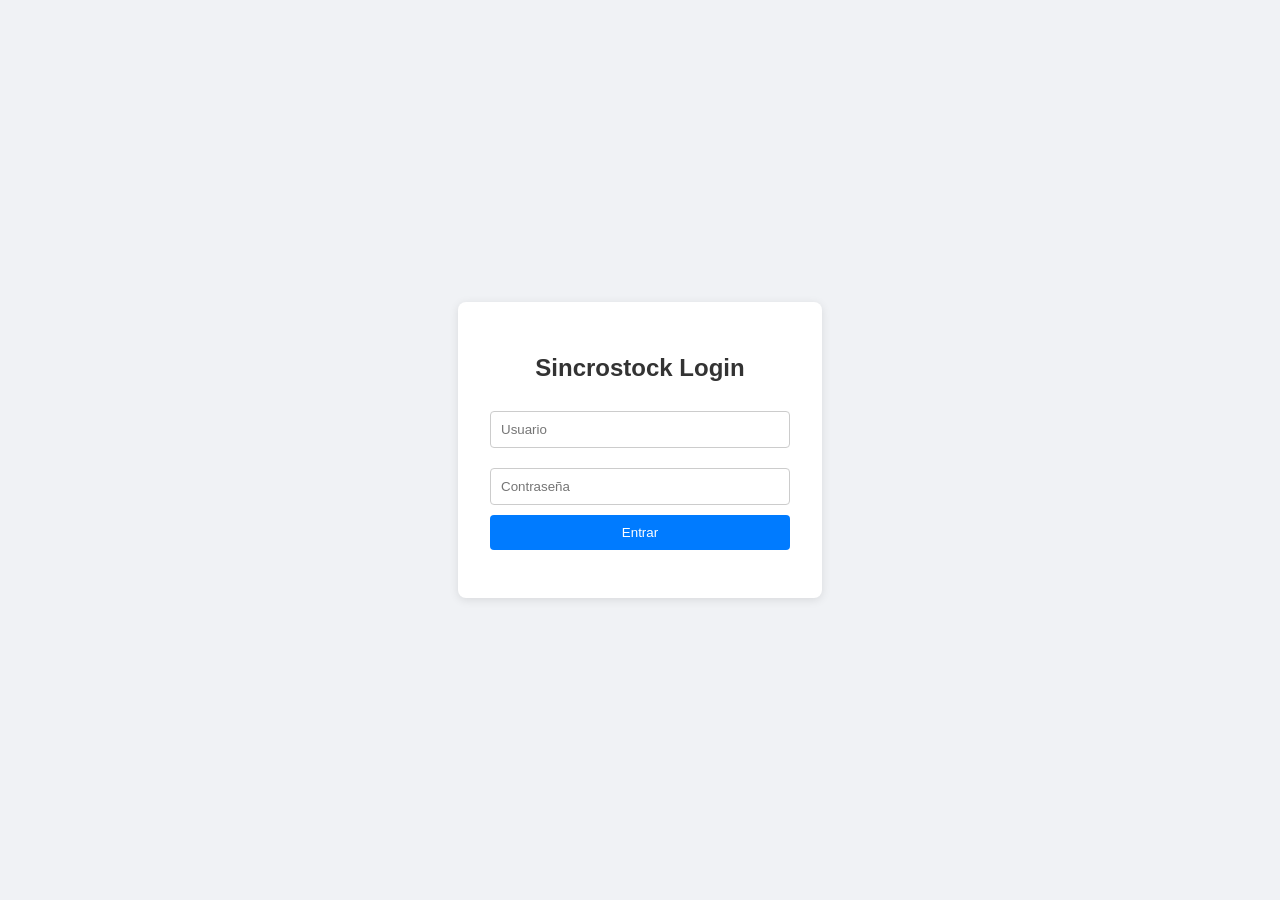
==== cliente_frontend/index.html @ 3954f272 "cumple Director: CRUD Articulos #2 Se ha desarrollado la funcionalidad CRUD sobre el modelo de artíc" ====
<html>

<head>


<link rel="stylesheet" href="css/index.css">

</head>

<body>




<div class="login-div">
        <h2>Sincrostock Login</h2>
        <form id="login-form">
            <input type="text" id="userInput" placeholder="Usuario" required>
            <input type="password" id="passInput" placeholder="Contraseña" required>
            <button type="button" id="btn-login">Entrar</button>
        </form>
</div>
    
    
   <script src="js/index.js"></script> 
</body>
</html>
---- cliente_frontend/css/index.css ----
body { font-family: Arial; display: flex; justify-content: center; align-items: center; height: 100vh; margin: 0; background-color: #f0f2f5; }

.login-div { background: white; padding: 2rem; border-radius: 8px; box-shadow: 0 2px 10px rgba(0,0,0,0.1); width: 300px; }
       
 h2 { text-align: center; color: #333; }
 
 input { width: 100%; padding: 10px; margin: 10px 0; border: 1px solid #ccc; border-radius: 4px; box-sizing: border-box; }
 
 button { width: 100%; padding: 10px; background-color: #007bff; color: white; border: none; border-radius: 4px; cursor: pointer; }
 
 button:hover { background-color: #0056b3;
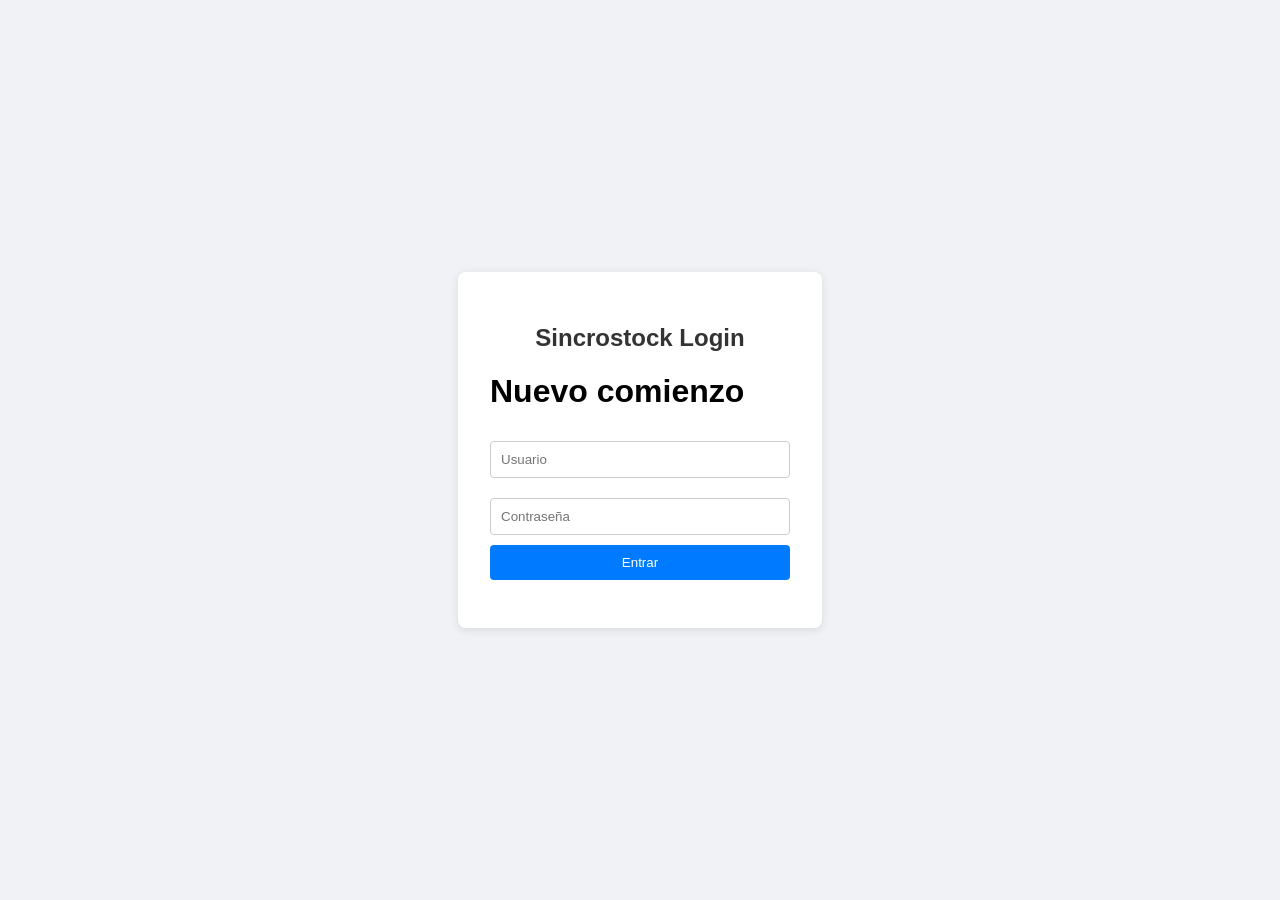
==== commit 947c3751: "Nuevo comienzo, auto" ====
--- a/cliente_frontend/index.html
+++ b/cliente_frontend/index.html
@@ -1,27 +1,28 @@
-<html>
-
-<head>
-
-
-<link rel="stylesheet" href="css/index.css">
-
-</head>
-
-<body>
-
-
-
-
-<div class="login-div">
-        <h2>Sincrostock Login</h2>
-        <form id="login-form">
-            <input type="text" id="userInput" placeholder="Usuario" required>
-            <input type="password" id="passInput" placeholder="Contraseña" required>
-            <button type="button" id="btn-login">Entrar</button>
-        </form>
-</div>
-    
-    
-   <script src="js/index.js"></script> 
-</body>
+<html>
+
+<head>
+
+
+<link rel="stylesheet" href="css/index.css">
+
+</head>
+
+<body>
+
+
+
+
+<div class="login-div">
+        <h2>Sincrostock Login</h2>
+		<h1>Nuevo comienzo</h1>
+        <form id="login-form">
+            <input type="text" id="userInput" placeholder="Usuario" required>
+            <input type="password" id="passInput" placeholder="Contraseña" required>
+            <button type="button" id="btn-login">Entrar</button>
+        </form>
+</div>
+    
+    
+   <script src="js/index.js"></script> 
+</body>
 </html>
--- a/cliente_frontend/css/index.css
+++ b/cliente_frontend/css/index.css
@@ -1,13 +1,13 @@
- 
- 
- body { font-family: Arial; display: flex; justify-content: center; align-items: center; height: 100vh; margin: 0; background-color: #f0f2f5; }
-
-.login-div { background: white; padding: 2rem; border-radius: 8px; box-shadow: 0 2px 10px rgba(0,0,0,0.1); width: 300px; }
-       
- h2 { text-align: center; color: #333; }
- 
- input { width: 100%; padding: 10px; margin: 10px 0; border: 1px solid #ccc; border-radius: 4px; box-sizing: border-box; }
- 
- button { width: 100%; padding: 10px; background-color: #007bff; color: white; border: none; border-radius: 4px; cursor: pointer; }
- 
+ 
+ 
+ body { font-family: Arial; display: flex; justify-content: center; align-items: center; height: 100vh; margin: 0; background-color: #f0f2f5; }
+
+.login-div { background: white; padding: 2rem; border-radius: 8px; box-shadow: 0 2px 10px rgba(0,0,0,0.1); width: 300px; }
+       
+ h2 { text-align: center; color: #333; }
+ 
+ input { width: 100%; padding: 10px; margin: 10px 0; border: 1px solid #ccc; border-radius: 4px; box-sizing: border-box; }
+ 
+ button { width: 100%; padding: 10px; background-color: #007bff; color: white; border: none; border-radius: 4px; cursor: pointer; }
+ 
  button:hover { background-color: #0056b3;
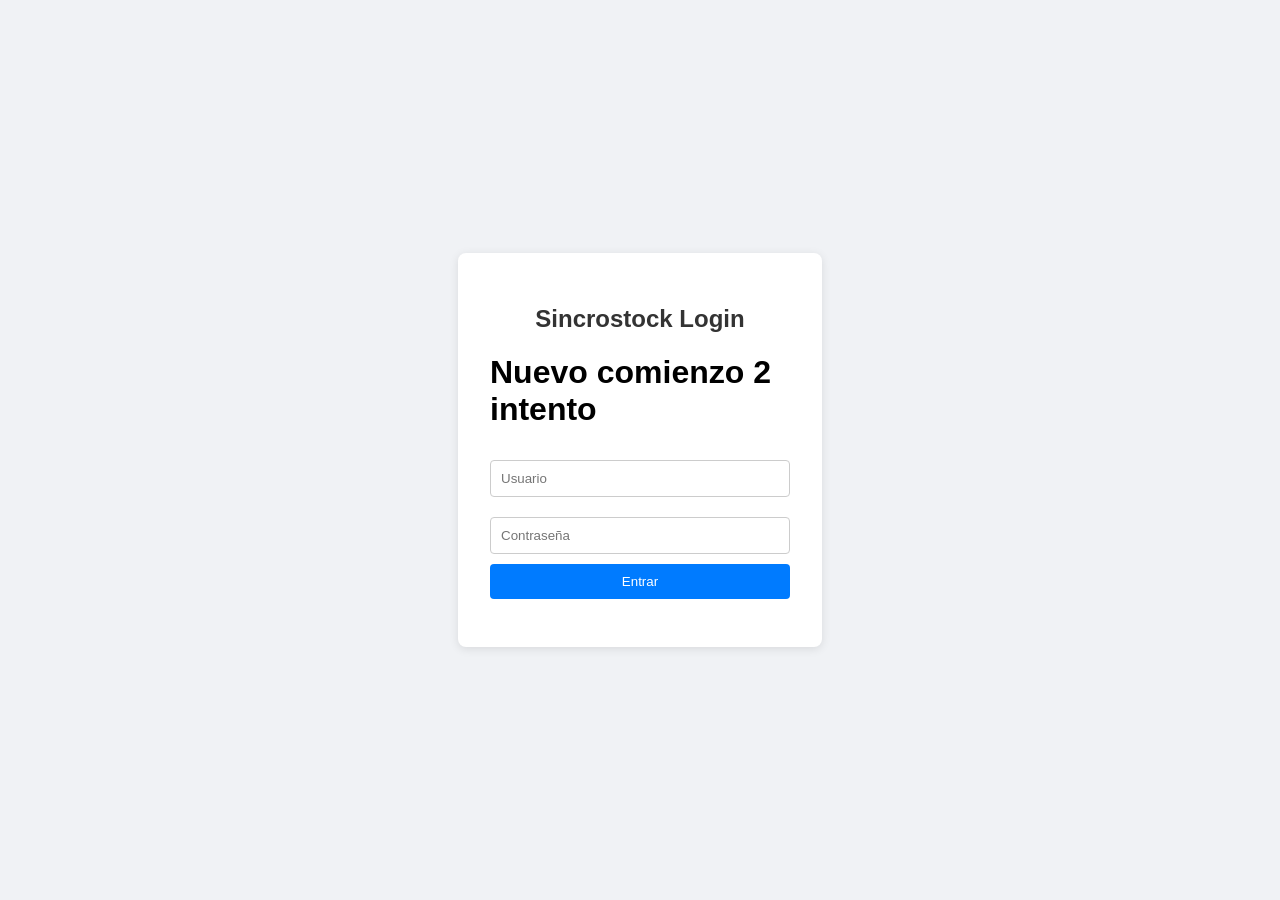
==== commit 61dbdd96: "Intento workflow2" ====
--- a/cliente_frontend/index.html
+++ b/cliente_frontend/index.html
@@ -14,7 +14,7 @@
 
 <div class="login-div">
         <h2>Sincrostock Login</h2>
-		<h1>Nuevo comienzo</h1>
+		<h1>Nuevo comienzo 2 intento</h1>
         <form id="login-form">
             <input type="text" id="userInput" placeholder="Usuario" required>
             <input type="password" id="passInput" placeholder="Contraseña" required>
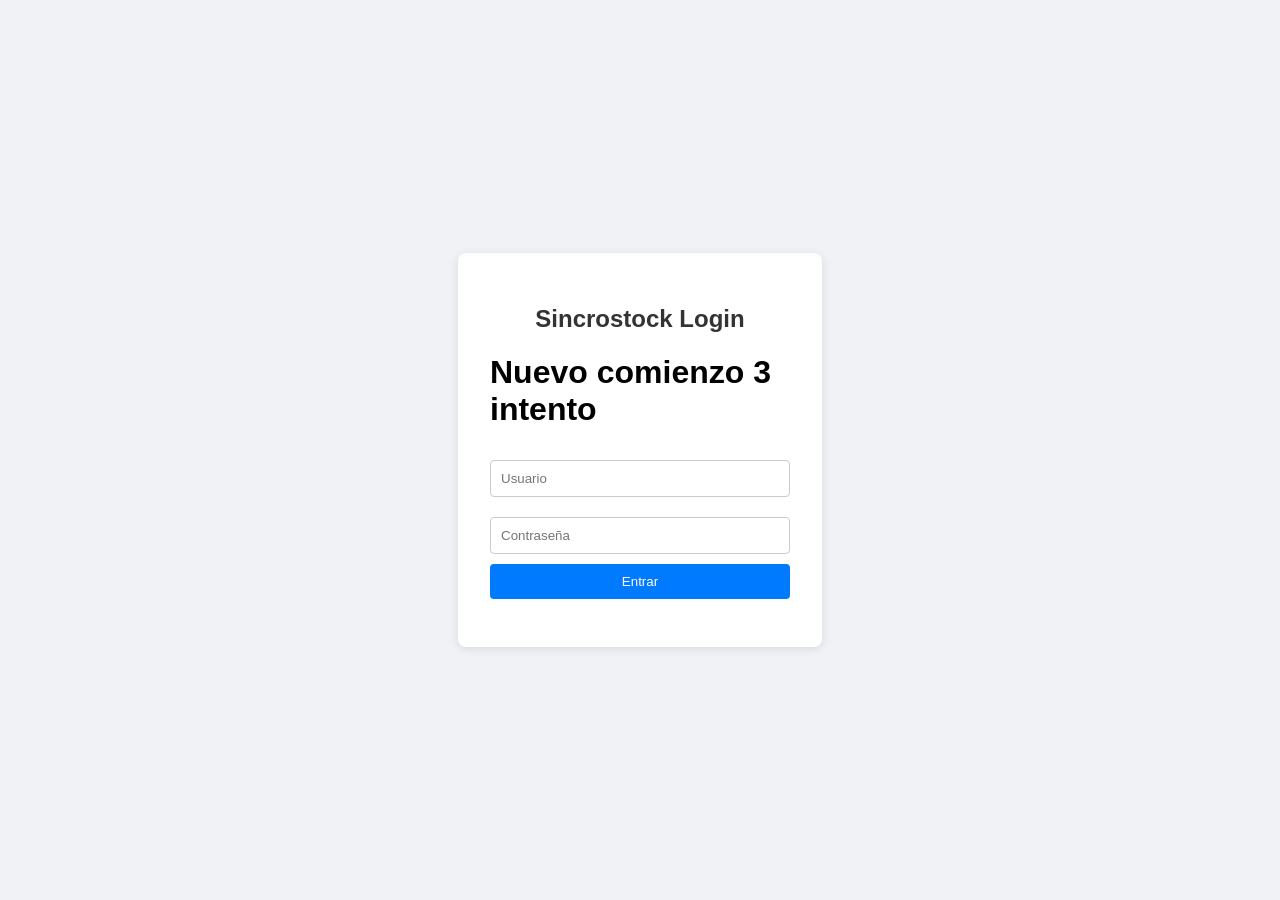
==== commit 7825d7c8: "3intento" ====
--- a/cliente_frontend/index.html
+++ b/cliente_frontend/index.html
@@ -14,7 +14,7 @@
 
 <div class="login-div">
         <h2>Sincrostock Login</h2>
-		<h1>Nuevo comienzo 2 intento</h1>
+		<h1>Nuevo comienzo 3 intento</h1>
         <form id="login-form">
             <input type="text" id="userInput" placeholder="Usuario" required>
             <input type="password" id="passInput" placeholder="Contraseña" required>
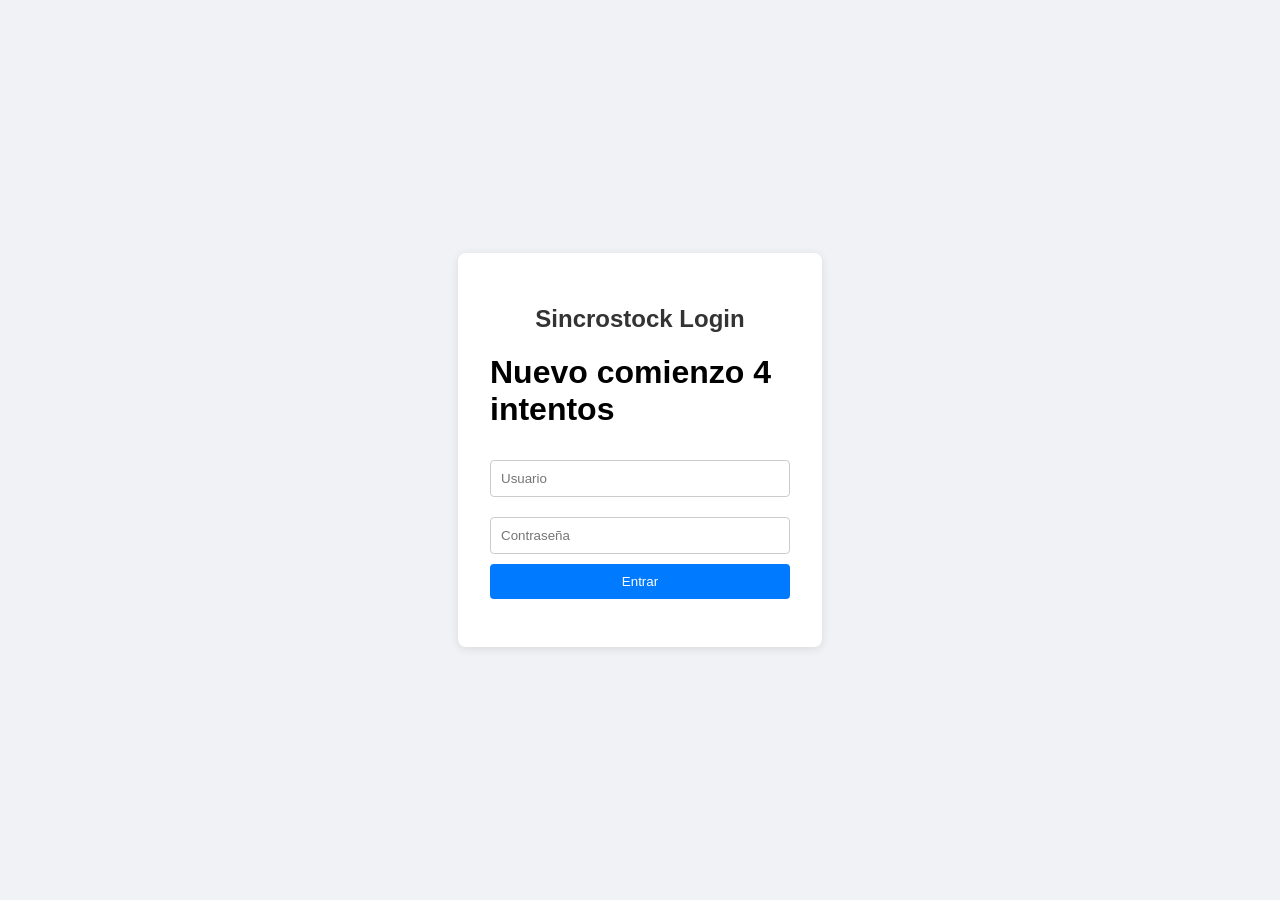
==== commit 77cd9430: "test" ====
--- a/cliente_frontend/index.html
+++ b/cliente_frontend/index.html
@@ -14,7 +14,7 @@
 
 <div class="login-div">
         <h2>Sincrostock Login</h2>
-		<h1>Nuevo comienzo 3 intento</h1>
+		<h1>Nuevo comienzo 4 intentos</h1>
         <form id="login-form">
             <input type="text" id="userInput" placeholder="Usuario" required>
             <input type="password" id="passInput" placeholder="Contraseña" required>
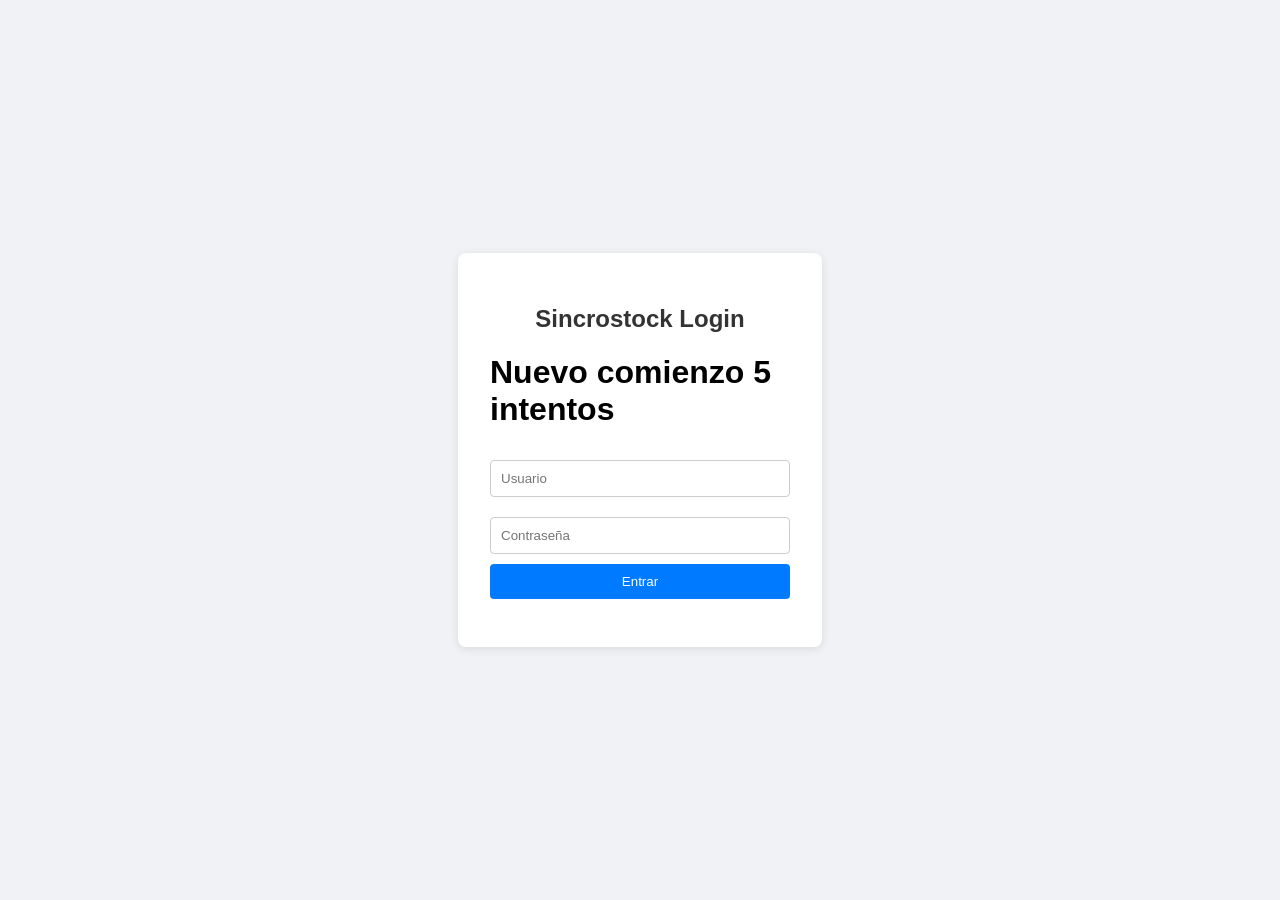
==== commit a675eb04: "5 y ultimo quiza" ====
--- a/cliente_frontend/index.html
+++ b/cliente_frontend/index.html
@@ -14,7 +14,7 @@
 
 <div class="login-div">
         <h2>Sincrostock Login</h2>
-		<h1>Nuevo comienzo 4 intentos</h1>
+		<h1>Nuevo comienzo 5 intentos</h1>
         <form id="login-form">
             <input type="text" id="userInput" placeholder="Usuario" required>
             <input type="password" id="passInput" placeholder="Contraseña" required>
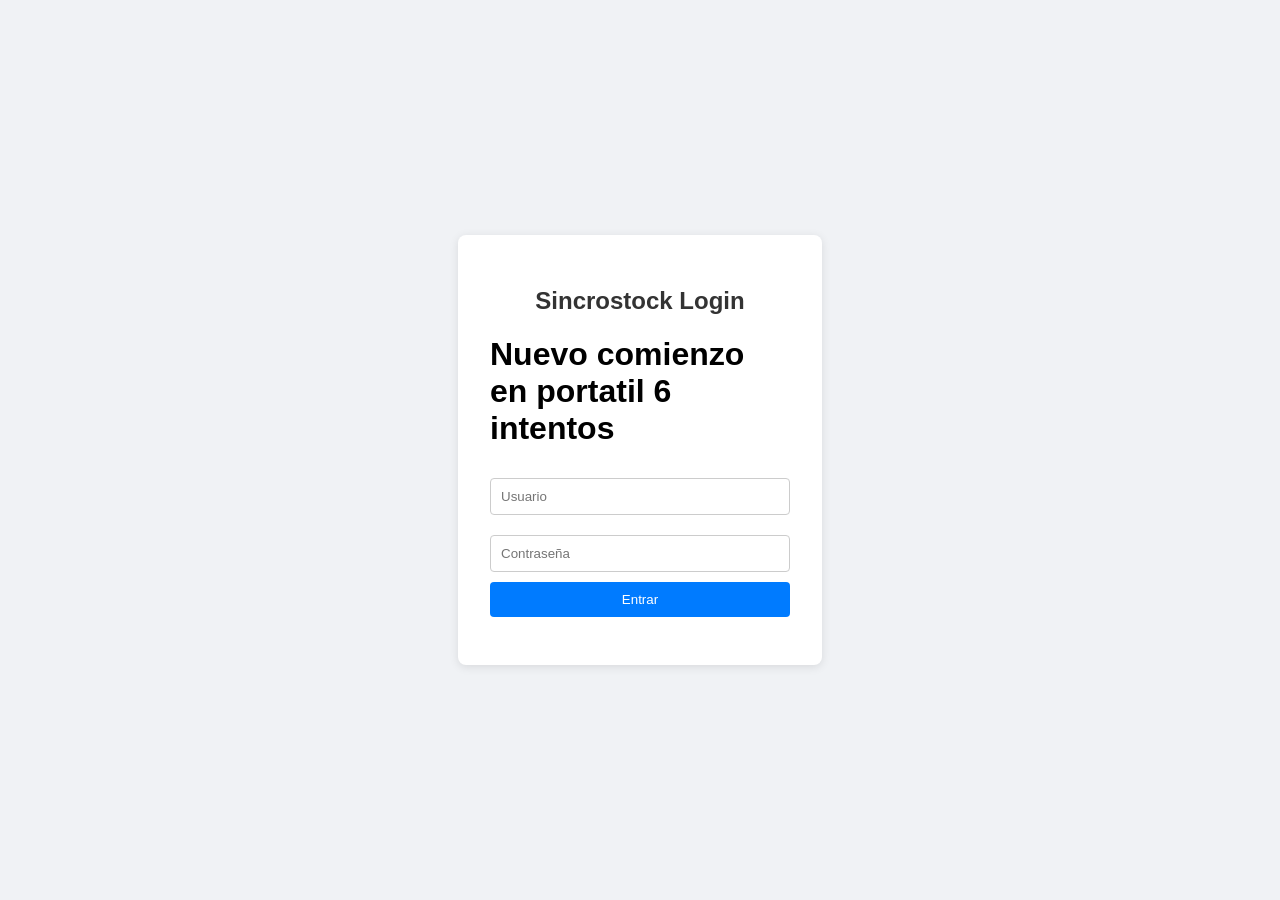
==== commit 3c985aa4: "Portatil deploy" ====
--- a/cliente_frontend/index.html
+++ b/cliente_frontend/index.html
@@ -14,7 +14,7 @@
 
 <div class="login-div">
         <h2>Sincrostock Login</h2>
-		<h1>Nuevo comienzo 5 intentos</h1>
+		<h1>Nuevo comienzo en portatil 6 intentos</h1>
         <form id="login-form">
             <input type="text" id="userInput" placeholder="Usuario" required>
             <input type="password" id="passInput" placeholder="Contraseña" required>
